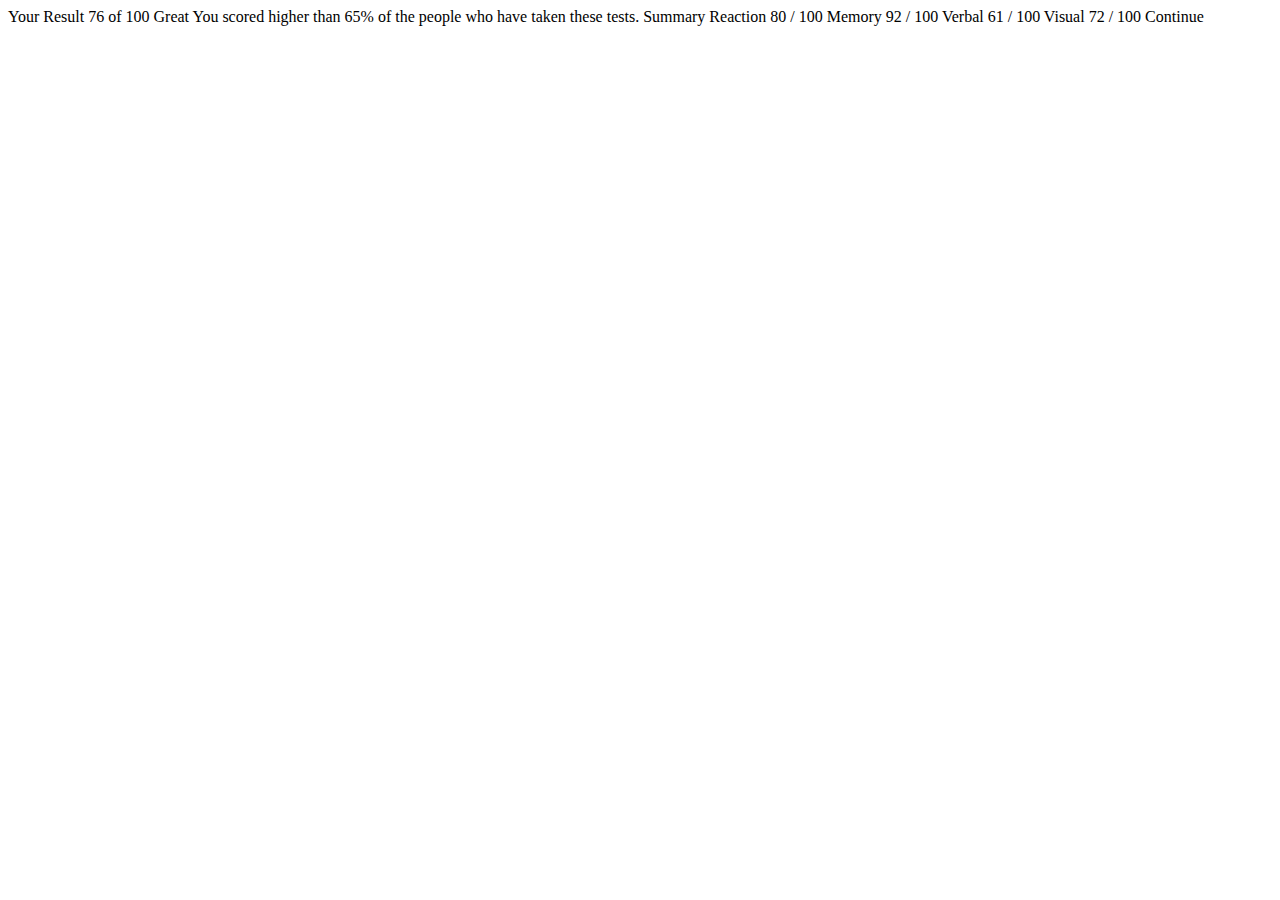
==== bootstrap-workshop/index.html @ 389e2601 "Initial commit" ====
<!DOCTYPE html>
<html lang="en">

<head>
  <meta charset="utf-8" />
  <meta name="viewport" content="width=device-width, initial-scale=1" />
  <title>Bootstrap Workshop</title>
  <link href="https://cdn.jsdelivr.net/npm/bootstrap@5.3.2/dist/css/bootstrap.min.css" rel="stylesheet"
    integrity="sha384-T3c6CoIi6uLrA9TneNEoa7RxnatzjcDSCmG1MXxSR1GAsXEV/Dwwykc2MPK8M2HN" crossorigin="anonymous" />
</head>

<body>
  Your Result
  76
  of 100

  Great
  You scored higher than 65% of the people who have taken these tests.

  Summary

  Reaction
  80 / 100

  Memory
  92 / 100

  Verbal
  61 / 100

  Visual
  72 / 100

  Continue


  <!-- No elimine este tag -->
  <script src="https://cdn.jsdelivr.net/npm/bootstrap@5.3.2/dist/js/bootstrap.bundle.min.js"
    integrity="sha384-C6RzsynM9kWDrMNeT87bh95OGNyZPhcTNXj1NW7RuBCsyN/o0jlpcV8Qyq46cDfL"
    crossorigin="anonymous"></script>
</body>

</html>
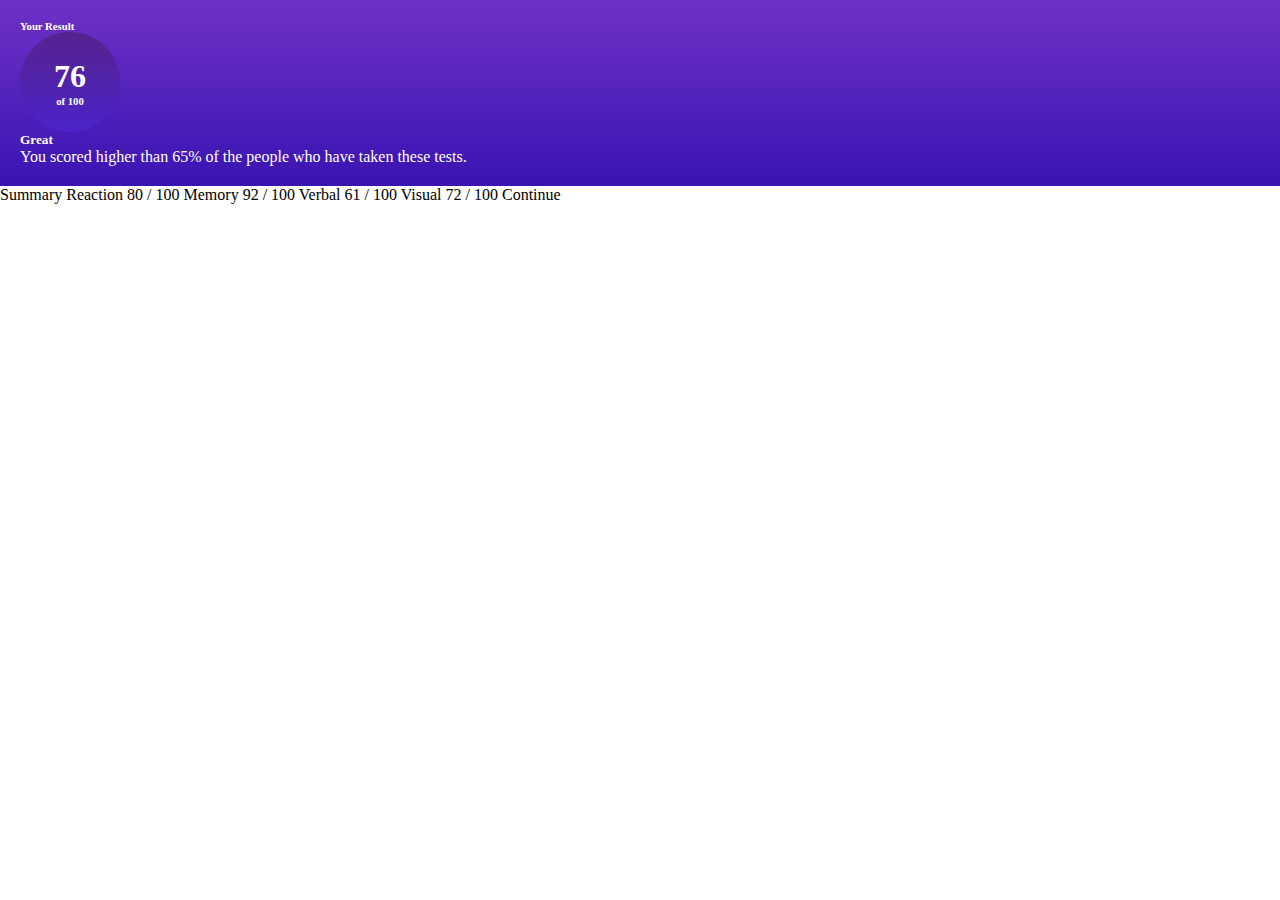
==== commit 94997b4b: "pruebadecolor" ====
--- a/bootstrap-workshop/index.html
+++ b/bootstrap-workshop/index.html
@@ -7,15 +7,19 @@
   <title>Bootstrap Workshop</title>
   <link href="https://cdn.jsdelivr.net/npm/bootstrap@5.3.2/dist/css/bootstrap.min.css" rel="stylesheet"
     integrity="sha384-T3c6CoIi6uLrA9TneNEoa7RxnatzjcDSCmG1MXxSR1GAsXEV/Dwwykc2MPK8M2HN" crossorigin="anonymous" />
+  <link rel="stylesheet" type="text/css" href="style.css">
 </head>
 
 <body>
-  Your Result
-  76
-  of 100
-
-  Great
-  You scored higher than 65% of the people who have taken these tests.
+  <div class="grid text-center bg-gradient-primary">
+    <h6>Your Result</h6>
+    <div class="circulo col-6 mx-auto">
+      <h1>76</h1>
+      <h6>of 100</h6>
+    </div>
+    <h5>Great</h5>
+    <p>You scored higher than 65% of the people who have taken these tests.</p>
+  </div>
 
   Summary
 
--- a/bootstrap-workshop/style.css
+++ b/bootstrap-workshop/style.css
@@ -0,0 +1,21 @@
+*{
+    padding: 0;
+    margin: 0;
+}
+
+.bg-gradient-primary {
+    background: linear-gradient( #6f31c6, #3914b2);
+    color: white; 
+    padding: 20px; 
+}
+
+.circulo{
+    width: 100px;
+    height: 100px; 
+    border-radius: 50%;
+    background: linear-gradient(#56238d,#4B23CA);
+    display: flex;
+    justify-content: center;
+    align-items: center;
+    flex-direction: column;
+}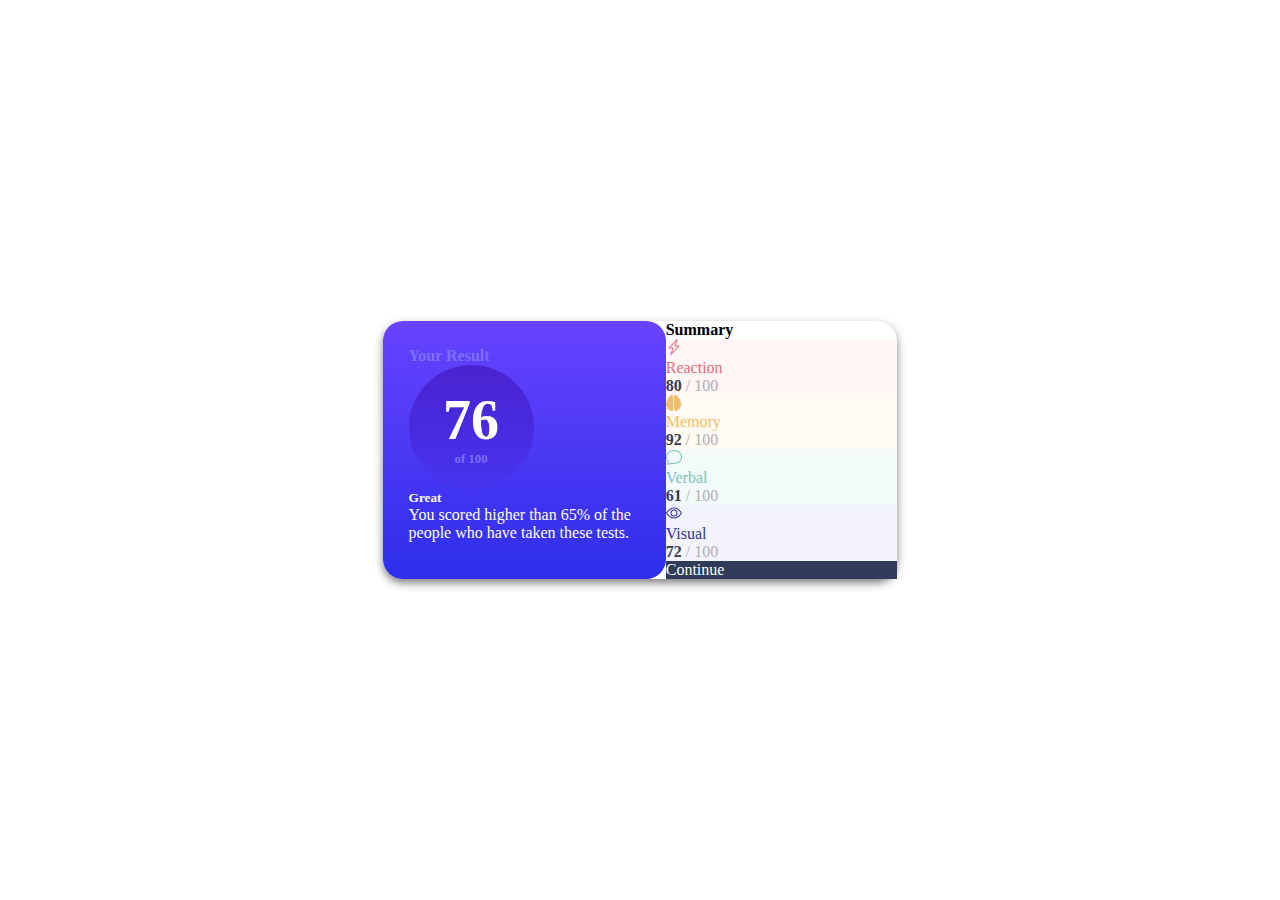
==== commit 38f12b21: "bootstrap-done" ====
--- a/bootstrap-workshop/index.html
+++ b/bootstrap-workshop/index.html
@@ -8,40 +8,81 @@
   <link href="https://cdn.jsdelivr.net/npm/bootstrap@5.3.2/dist/css/bootstrap.min.css" rel="stylesheet"
     integrity="sha384-T3c6CoIi6uLrA9TneNEoa7RxnatzjcDSCmG1MXxSR1GAsXEV/Dwwykc2MPK8M2HN" crossorigin="anonymous" />
   <link rel="stylesheet" type="text/css" href="style.css">
+  <link href="https://cdnjs.cloudflare.com/ajax/libs/font-awesome/6.0.0-beta3/css/all.min.css" rel="stylesheet">
 </head>
 
 <body>
-  <div class="grid text-center bg-gradient-primary">
-    <h6>Your Result</h6>
-    <div class="circulo col-6 mx-auto">
-      <h1>76</h1>
-      <h6>of 100</h6>
+  <div class="todo">
+    <div class="grid text-center color rounded-bottom-4 morado">
+      <h6 class="title">Your Result</h6>
+      <div class="circulo col-6 mx-auto">
+        <h1>76</h1>
+        <h6>of 100</h6>
+      </div>
+      <h5>Great</h5>
+      <p>You scored higher than 65% of the people who have taken these tests.</p>
     </div>
-    <h5>Great</h5>
-    <p>You scored higher than 65% of the people who have taken these tests.</p>
+    <div class="p-4 blanco">
+      <h4>Summary</h4>
+      <div class="rounded-3 p-2 my-2 color1">
+        <div class="row align-items-center justify-content-center">
+          <div class="col-auto">
+            <svg xmlns="http://www.w3.org/2000/svg" width="16" height="16" fill="currentColor" class="bi bi-lightning-charge" viewBox="0 0 16 16">
+              <path d="M11.251.068a.5.5 0 0 1 .227.58L9.677 6.5H13a.5.5 0 0 1 .364.843l-8 8.5a.5.5 0 0 1-.842-.49L6.323 9.5H3a.5.5 0 0 1-.364-.843l8-8.5a.5.5 0 0 1 .615-.09zM4.157 8.5H7a.5.5 0 0 1 .478.647L6.11 13.59l5.732-6.09H9a.5.5 0 0 1-.478-.647L9.89 2.41z"/>
+            </svg>
+          </div>
+          <div class="col d-flex align-items-center">
+            <p class="mb-0 me-auto">Reaction</p>
+                <p class="mb-0 negro"><span>80</span> / 100</p>
+          </div>
+        </div>
+      </div>
+      <div class="rounded-3 p-2 my-2 color2">
+        <div class="row align-items-center justify-content-center">
+            <div class="col-auto">
+                <i class="fas fa-brain"></i>
+            </div>
+            <div class="col d-flex align-items-center">
+                <p class="mb-0 me-auto">Memory</p>
+                <p class="mb-0 negro"><span>92</span> / 100</p>
+            </div>
+        </div>
+    </div>
+      <div class="rounded-3  p-2 my-2 color3">
+        <div class="row align-items-center justify-content-center">
+          <div class="col-auto">
+            <svg xmlns="http://www.w3.org/2000/svg" width="16" height="16" fill="currentColor" class="bi bi-chat" viewBox="0 0 16 16">
+              <path d="M2.678 11.894a1 1 0 0 1 .287.801 11 11 0 0 1-.398 2c1.395-.323 2.247-.697 2.634-.893a1 1 0 0 1 .71-.074A8 8 0 0 0 8 14c3.996 0 7-2.807 7-6s-3.004-6-7-6-7 2.808-7 6c0 1.468.617 2.83 1.678 3.894m-.493 3.905a22 22 0 0 1-.713.129c-.2.032-.352-.176-.273-.362a10 10 0 0 0 .244-.637l.003-.01c.248-.72.45-1.548.524-2.319C.743 11.37 0 9.76 0 8c0-3.866 3.582-7 8-7s8 3.134 8 7-3.582 7-8 7a9 9 0 0 1-2.347-.306c-.52.263-1.639.742-3.468 1.105"/>
+            </svg>
+          </div>
+          <div class="col d-flex align-items-center">
+            <p class="mb-0 me-auto">Verbal</p>
+            <p class="mb-0 negro"><span>61</span> / 100</p>
+          </div>
+        </div>
+      </div>
+      <div class="rounded-3 p-2 my-2 color4">
+        <div class="row align-items-center justify-content-center">
+          <div class="col-auto">
+            <svg xmlns="http://www.w3.org/2000/svg" width="16" height="16" fill="currentColor" class="bi bi-eye" viewBox="0 0 16 16">
+              <path d="M16 8s-3-5.5-8-5.5S0 8 0 8s3 5.5 8 5.5S16 8 16 8M1.173 8a13 13 0 0 1 1.66-2.043C4.12 4.668 5.88 3.5 8 3.5s3.879 1.168 5.168 2.457A13 13 0 0 1 14.828 8q-.086.13-.195.288c-.335.48-.83 1.12-1.465 1.755C11.879 11.332 10.119 12.5 8 12.5s-3.879-1.168-5.168-2.457A13 13 0 0 1 1.172 8z"/>
+              <path d="M8 5.5a2.5 2.5 0 1 0 0 5 2.5 2.5 0 0 0 0-5M4.5 8a3.5 3.5 0 1 1 7 0 3.5 3.5 0 0 1-7 0"/>
+            </svg>
+          </div>
+          <div class="col d-flex align-items-center">
+            <p class="mb-0 me-auto">Visual</p>
+            <p class="mb-0 negro"><span>72</span> / 100</p>
+          </div>
+        </div>
+      </div>
+      <div class="grid text-center boton rounded-5 p-3">
+        Continue
+      </div>
+    </div>
   </div>
-
-  Summary
-
-  Reaction
-  80 / 100
-
-  Memory
-  92 / 100
-
-  Verbal
-  61 / 100
-
-  Visual
-  72 / 100
-
-  Continue
-
-
-  <!-- No elimine este tag -->
+    <!-- No elimine este tag -->
   <script src="https://cdn.jsdelivr.net/npm/bootstrap@5.3.2/dist/js/bootstrap.bundle.min.js"
     integrity="sha384-C6RzsynM9kWDrMNeT87bh95OGNyZPhcTNXj1NW7RuBCsyN/o0jlpcV8Qyq46cDfL"
     crossorigin="anonymous"></script>
 </body>
-
 </html>--- a/bootstrap-workshop/style.css
+++ b/bootstrap-workshop/style.css
@@ -3,19 +3,102 @@
     margin: 0;
 }
 
-.bg-gradient-primary {
-    background: linear-gradient( #6f31c6, #3914b2);
-    color: white; 
+.color {
+    background: linear-gradient( #6743FF, #2E2EEA);
+    color: white;
     padding: 20px; 
+    padding: 5%;
 }
 
 .circulo{
-    width: 100px;
-    height: 100px; 
+    width: 125px;
+    height: 125px; 
     border-radius: 50%;
-    background: linear-gradient(#56238d,#4B23CA);
+    background: linear-gradient(#4A23CF,#4634EF);
     display: flex;
     justify-content: center;
     align-items: center;
     flex-direction: column;
-}+}
+
+.boton{
+    background-color: #303B59;
+    color: white;
+}
+
+.boton:hover{
+    cursor: pointer;
+}
+
+.color1{
+    background-color: #FFF6F5;
+    color: #DE6F7A;
+}
+
+.color2{
+    background-color: #FFFBF2;
+    color:#EDC065;
+}
+
+.color3{
+    background-color: #F2FAFA;
+    color: #7EC4B3;
+}
+
+.color4{
+    background-color: #F3F3FD;
+    color: #2F358E;
+}
+
+h1{
+    font-size: 350%;
+}
+
+h6{
+    font-size: 80%;
+    color: #7B6FFD;
+}
+
+.title{
+    font-size: 100%;
+}
+
+.negro{
+    color: #B2ACB4;
+}
+
+span{
+    font-weight: 600;
+    color: #3D3A49;
+}
+
+@media screen and (min-width: 768px) {
+    body, html {
+        height: 100%;
+        margin: 0;
+        display: flex;
+        justify-content: center;
+        align-items: center;
+    }
+    .todo {
+        display: flex;
+        justify-content: center;
+        box-shadow: 0px 4px 8px rgba(0, 0, 2, 0.5);
+        border-radius: 20px;
+    }
+    
+    .container {
+        display: flex;
+        justify-content: space-between;
+        width: 100%; /* Para asegurar que los divs ocupen todo el ancho del contenedor */
+    }
+    
+    .morado,
+    .blanco {
+        flex: 1; /* Ambos divs ocupan el mismo espacio disponible */
+    }
+
+    .morado{
+        border-radius: 20px;
+    }
+}
